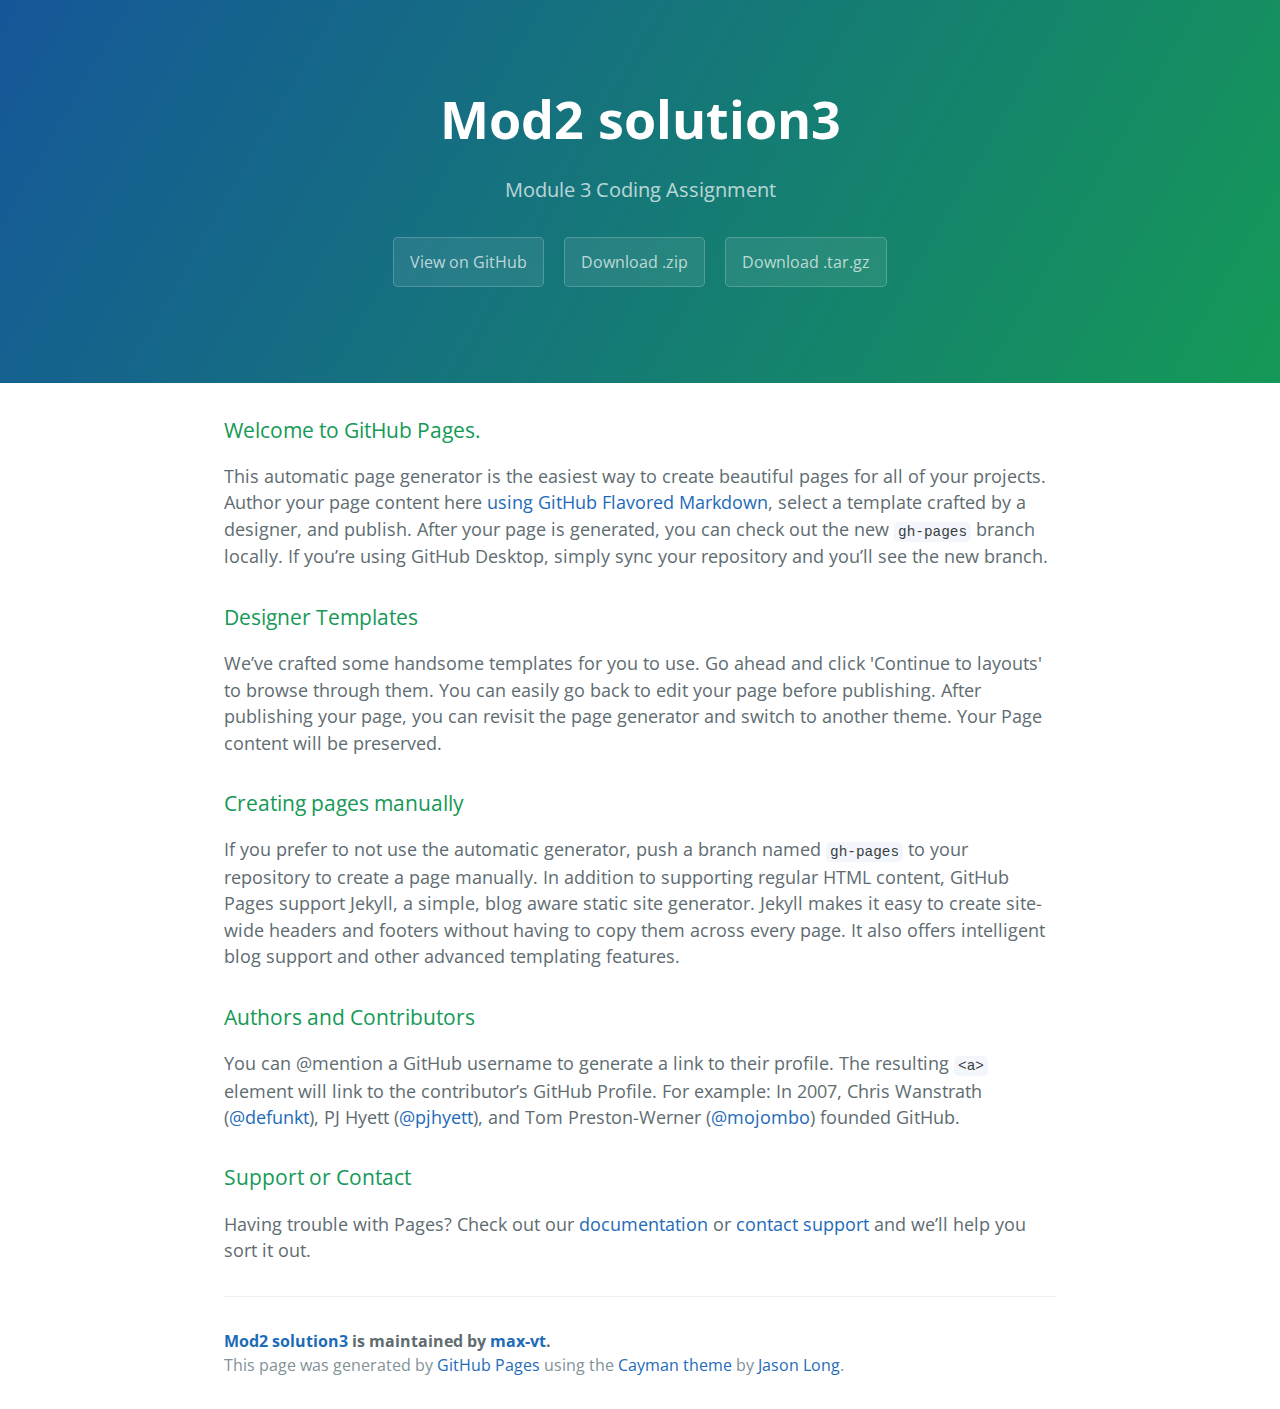
==== index.html @ 75e05ac4 "Create gh-pages branch via GitHub" ====
<!DOCTYPE html>
<html lang="en-us">
  <head>
    <meta charset="UTF-8">
    <title>Mod2 solution3 by max-vt</title>
    <meta name="viewport" content="width=device-width, initial-scale=1">
    <link rel="stylesheet" type="text/css" href="stylesheets/normalize.css" media="screen">
    <link href='https://fonts.googleapis.com/css?family=Open+Sans:400,700' rel='stylesheet' type='text/css'>
    <link rel="stylesheet" type="text/css" href="stylesheets/stylesheet.css" media="screen">
    <link rel="stylesheet" type="text/css" href="stylesheets/github-light.css" media="screen">
  </head>
  <body>
    <section class="page-header">
      <h1 class="project-name">Mod2 solution3</h1>
      <h2 class="project-tagline">Module 3 Coding Assignment</h2>
      <a href="https://github.com/max-vt/mod2_solution3" class="btn">View on GitHub</a>
      <a href="https://github.com/max-vt/mod2_solution3/zipball/master" class="btn">Download .zip</a>
      <a href="https://github.com/max-vt/mod2_solution3/tarball/master" class="btn">Download .tar.gz</a>
    </section>

    <section class="main-content">
      <h3>
<a id="welcome-to-github-pages" class="anchor" href="#welcome-to-github-pages" aria-hidden="true"><span aria-hidden="true" class="octicon octicon-link"></span></a>Welcome to GitHub Pages.</h3>

<p>This automatic page generator is the easiest way to create beautiful pages for all of your projects. Author your page content here <a href="https://guides.github.com/features/mastering-markdown/">using GitHub Flavored Markdown</a>, select a template crafted by a designer, and publish. After your page is generated, you can check out the new <code>gh-pages</code> branch locally. If you’re using GitHub Desktop, simply sync your repository and you’ll see the new branch.</p>

<h3>
<a id="designer-templates" class="anchor" href="#designer-templates" aria-hidden="true"><span aria-hidden="true" class="octicon octicon-link"></span></a>Designer Templates</h3>

<p>We’ve crafted some handsome templates for you to use. Go ahead and click 'Continue to layouts' to browse through them. You can easily go back to edit your page before publishing. After publishing your page, you can revisit the page generator and switch to another theme. Your Page content will be preserved.</p>

<h3>
<a id="creating-pages-manually" class="anchor" href="#creating-pages-manually" aria-hidden="true"><span aria-hidden="true" class="octicon octicon-link"></span></a>Creating pages manually</h3>

<p>If you prefer to not use the automatic generator, push a branch named <code>gh-pages</code> to your repository to create a page manually. In addition to supporting regular HTML content, GitHub Pages support Jekyll, a simple, blog aware static site generator. Jekyll makes it easy to create site-wide headers and footers without having to copy them across every page. It also offers intelligent blog support and other advanced templating features.</p>

<h3>
<a id="authors-and-contributors" class="anchor" href="#authors-and-contributors" aria-hidden="true"><span aria-hidden="true" class="octicon octicon-link"></span></a>Authors and Contributors</h3>

<p>You can @mention a GitHub username to generate a link to their profile. The resulting <code>&lt;a&gt;</code> element will link to the contributor’s GitHub Profile. For example: In 2007, Chris Wanstrath (<a href="https://github.com/defunkt" class="user-mention">@defunkt</a>), PJ Hyett (<a href="https://github.com/pjhyett" class="user-mention">@pjhyett</a>), and Tom Preston-Werner (<a href="https://github.com/mojombo" class="user-mention">@mojombo</a>) founded GitHub.</p>

<h3>
<a id="support-or-contact" class="anchor" href="#support-or-contact" aria-hidden="true"><span aria-hidden="true" class="octicon octicon-link"></span></a>Support or Contact</h3>

<p>Having trouble with Pages? Check out our <a href="https://help.github.com/pages">documentation</a> or <a href="https://github.com/contact">contact support</a> and we’ll help you sort it out.</p>

      <footer class="site-footer">
        <span class="site-footer-owner"><a href="https://github.com/max-vt/mod2_solution3">Mod2 solution3</a> is maintained by <a href="https://github.com/max-vt">max-vt</a>.</span>

        <span class="site-footer-credits">This page was generated by <a href="https://pages.github.com">GitHub Pages</a> using the <a href="https://github.com/jasonlong/cayman-theme">Cayman theme</a> by <a href="https://twitter.com/jasonlong">Jason Long</a>.</span>
      </footer>

    </section>

  
  </body>
</html>
---- stylesheets/stylesheet.css ----
* {
  box-sizing: border-box; }

body {
  padding: 0;
  margin: 0;
  font-family: "Open Sans", "Helvetica Neue", Helvetica, Arial, sans-serif;
  font-size: 16px;
  line-height: 1.5;
  color: #606c71; }

a {
  color: #1e6bb8;
  text-decoration: none; }
  a:hover {
    text-decoration: underline; }

.btn {
  display: inline-block;
  margin-bottom: 1rem;
  color: rgba(255, 255, 255, 0.7);
  background-color: rgba(255, 255, 255, 0.08);
  border-color: rgba(255, 255, 255, 0.2);
  border-style: solid;
  border-width: 1px;
  border-radius: 0.3rem;
  transition: color 0.2s, background-color 0.2s, border-color 0.2s; }
  .btn + .btn {
    margin-left: 1rem; }

.btn:hover {
  color: rgba(255, 255, 255, 0.8);
  text-decoration: none;
  background-color: rgba(255, 255, 255, 0.2);
  border-color: rgba(255, 255, 255, 0.3); }

@media screen and (min-width: 64em) {
  .btn {
    padding: 0.75rem 1rem; } }

@media screen and (min-width: 42em) and (max-width: 64em) {
  .btn {
    padding: 0.6rem 0.9rem;
    font-size: 0.9rem; } }

@media screen and (max-width: 42em) {
  .btn {
    display: block;
    width: 100%;
    padding: 0.75rem;
    font-size: 0.9rem; }
    .btn + .btn {
      margin-top: 1rem;
      margin-left: 0; } }

.page-header {
  color: #fff;
  text-align: center;
  background-color: #159957;
  background-image: linear-gradient(120deg, #155799, #159957); }

@media screen and (min-width: 64em) {
  .page-header {
    padding: 5rem 6rem; } }

@media screen and (min-width: 42em) and (max-width: 64em) {
  .page-header {
    padding: 3rem 4rem; } }

@media screen and (max-width: 42em) {
  .page-header {
    padding: 2rem 1rem; } }

.project-name {
  margin-top: 0;
  margin-bottom: 0.1rem; }

@media screen and (min-width: 64em) {
  .project-name {
    font-size: 3.25rem; } }

@media screen and (min-width: 42em) and (max-width: 64em) {
  .project-name {
    font-size: 2.25rem; } }

@media screen and (max-width: 42em) {
  .project-name {
    font-size: 1.75rem; } }

.project-tagline {
  margin-bottom: 2rem;
  font-weight: normal;
  opacity: 0.7; }

@media screen and (min-width: 64em) {
  .project-tagline {
    font-size: 1.25rem; } }

@media screen and (min-width: 42em) and (max-width: 64em) {
  .project-tagline {
    font-size: 1.15rem; } }

@media screen and (max-width: 42em) {
  .project-tagline {
    font-size: 1rem; } }

.main-content :first-child {
  margin-top: 0; }
.main-content img {
  max-width: 100%; }
.main-content h1, .main-content h2, .main-content h3, .main-content h4, .main-content h5, .main-content h6 {
  margin-top: 2rem;
  margin-bottom: 1rem;
  font-weight: normal;
  color: #159957; }
.main-content p {
  margin-bottom: 1em; }
.main-content code {
  padding: 2px 4px;
  font-family: Consolas, "Liberation Mono", Menlo, Courier, monospace;
  font-size: 0.9rem;
  color: #383e41;
  background-color: #f3f6fa;
  border-radius: 0.3rem; }
.main-content pre {
  padding: 0.8rem;
  margin-top: 0;
  margin-bottom: 1rem;
  font: 1rem Consolas, "Liberation Mono", Menlo, Courier, monospace;
  color: #567482;
  word-wrap: normal;
  background-color: #f3f6fa;
  border: solid 1px #dce6f0;
  border-radius: 0.3rem; }
  .main-content pre > code {
    padding: 0;
    margin: 0;
    font-size: 0.9rem;
    color: #567482;
    word-break: normal;
    white-space: pre;
    background: transparent;
    border: 0; }
.main-content .highlight {
  margin-bottom: 1rem; }
  .main-content .highlight pre {
    margin-bottom: 0;
    word-break: normal; }
.main-content .highlight pre, .main-content pre {
  padding: 0.8rem;
  overflow: auto;
  font-size: 0.9rem;
  line-height: 1.45;
  border-radius: 0.3rem; }
.main-content pre code, .main-content pre tt {
  display: inline;
  max-width: initial;
  padding: 0;
  margin: 0;
  overflow: initial;
  line-height: inherit;
  word-wrap: normal;
  background-color: transparent;
  border: 0; }
  .main-content pre code:before, .main-content pre code:after, .main-content pre tt:before, .main-content pre tt:after {
    content: normal; }
.main-content ul, .main-content ol {
  margin-top: 0; }
.main-content blockquote {
  padding: 0 1rem;
  margin-left: 0;
  color: #819198;
  border-left: 0.3rem solid #dce6f0; }
  .main-content blockquote > :first-child {
    margin-top: 0; }
  .main-content blockquote > :last-child {
    margin-bottom: 0; }
.main-content table {
  display: block;
  width: 100%;
  overflow: auto;
  word-break: normal;
  word-break: keep-all; }
  .main-content table th {
    font-weight: bold; }
  .main-content table th, .main-content table td {
    padding: 0.5rem 1rem;
    border: 1px solid #e9ebec; }
.main-content dl {
  padding: 0; }
  .main-content dl dt {
    padding: 0;
    margin-top: 1rem;
    font-size: 1rem;
    font-weight: bold; }
  .main-content dl dd {
    padding: 0;
    margin-bottom: 1rem; }
.main-content hr {
  height: 2px;
  padding: 0;
  margin: 1rem 0;
  background-color: #eff0f1;
  border: 0; }

@media screen and (min-width: 64em) {
  .main-content {
    max-width: 64rem;
    padding: 2rem 6rem;
    margin: 0 auto;
    font-size: 1.1rem; } }

@media screen and (min-width: 42em) and (max-width: 64em) {
  .main-content {
    padding: 2rem 4rem;
    font-size: 1.1rem; } }

@media screen and (max-width: 42em) {
  .main-content {
    padding: 2rem 1rem;
    font-size: 1rem; } }

.site-footer {
  padding-top: 2rem;
  margin-top: 2rem;
  border-top: solid 1px #eff0f1; }

.site-footer-owner {
  display: block;
  font-weight: bold; }

.site-footer-credits {
  color: #819198; }

@media screen and (min-width: 64em) {
  .site-footer {
    font-size: 1rem; } }

@media screen and (min-width: 42em) and (max-width: 64em) {
  .site-footer {
    font-size: 1rem; } }

@media screen and (max-width: 42em) {
  .site-footer {
    font-size: 0.9rem; } }
---- stylesheets/github-light.css ----
/*
The MIT License (MIT)

Copyright (c) 2016 GitHub, Inc.

Permission is hereby granted, free of charge, to any person obtaining a copy
of this software and associated documentation files (the "Software"), to deal
in the Software without restriction, including without limitation the rights
to use, copy, modify, merge, publish, distribute, sublicense, and/or sell
copies of the Software, and to permit persons to whom the Software is
furnished to do so, subject to the following conditions:

The above copyright notice and this permission notice shall be included in all
copies or substantial portions of the Software.

THE SOFTWARE IS PROVIDED "AS IS", WITHOUT WARRANTY OF ANY KIND, EXPRESS OR
IMPLIED, INCLUDING BUT NOT LIMITED TO THE WARRANTIES OF MERCHANTABILITY,
FITNESS FOR A PARTICULAR PURPOSE AND NONINFRINGEMENT. IN NO EVENT SHALL THE
AUTHORS OR COPYRIGHT HOLDERS BE LIABLE FOR ANY CLAIM, DAMAGES OR OTHER
LIABILITY, WHETHER IN AN ACTION OF CONTRACT, TORT OR OTHERWISE, ARISING FROM,
OUT OF OR IN CONNECTION WITH THE SOFTWARE OR THE USE OR OTHER DEALINGS IN THE
SOFTWARE.

*/

.pl-c /* comment */ {
  color: #969896;
}

.pl-c1 /* constant, variable.other.constant, support, meta.property-name, support.constant, support.variable, meta.module-reference, markup.raw, meta.diff.header */,
.pl-s .pl-v /* string variable */ {
  color: #0086b3;
}

.pl-e /* entity */,
.pl-en /* entity.name */ {
  color: #795da3;
}

.pl-smi /* variable.parameter.function, storage.modifier.package, storage.modifier.import, storage.type.java, variable.other */,
.pl-s .pl-s1 /* string source */ {
  color: #333;
}

.pl-ent /* entity.name.tag */ {
  color: #63a35c;
}

.pl-k /* keyword, storage, storage.type */ {
  color: #a71d5d;
}

.pl-s /* string */,
.pl-pds /* punctuation.definition.string, string.regexp.character-class */,
.pl-s .pl-pse .pl-s1 /* string punctuation.section.embedded source */,
.pl-sr /* string.regexp */,
.pl-sr .pl-cce /* string.regexp constant.character.escape */,
.pl-sr .pl-sre /* string.regexp source.ruby.embedded */,
.pl-sr .pl-sra /* string.regexp string.regexp.arbitrary-repitition */ {
  color: #183691;
}

.pl-v /* variable */ {
  color: #ed6a43;
}

.pl-id /* invalid.deprecated */ {
  color: #b52a1d;
}

.pl-ii /* invalid.illegal */ {
  color: #f8f8f8;
  background-color: #b52a1d;
}

.pl-sr .pl-cce /* string.regexp constant.character.escape */ {
  font-weight: bold;
  color: #63a35c;
}

.pl-ml /* markup.list */ {
  color: #693a17;
}

.pl-mh /* markup.heading */,
.pl-mh .pl-en /* markup.heading entity.name */,
.pl-ms /* meta.separator */ {
  font-weight: bold;
  color: #1d3e81;
}

.pl-mq /* markup.quote */ {
  color: #008080;
}

.pl-mi /* markup.italic */ {
  font-style: italic;
  color: #333;
}

.pl-mb /* markup.bold */ {
  font-weight: bold;
  color: #333;
}

.pl-md /* markup.deleted, meta.diff.header.from-file */ {
  color: #bd2c00;
  background-color: #ffecec;
}

.pl-mi1 /* markup.inserted, meta.diff.header.to-file */ {
  color: #55a532;
  background-color: #eaffea;
}

.pl-mdr /* meta.diff.range */ {
  font-weight: bold;
  color: #795da3;
}

.pl-mo /* meta.output */ {
  color: #1d3e81;
}
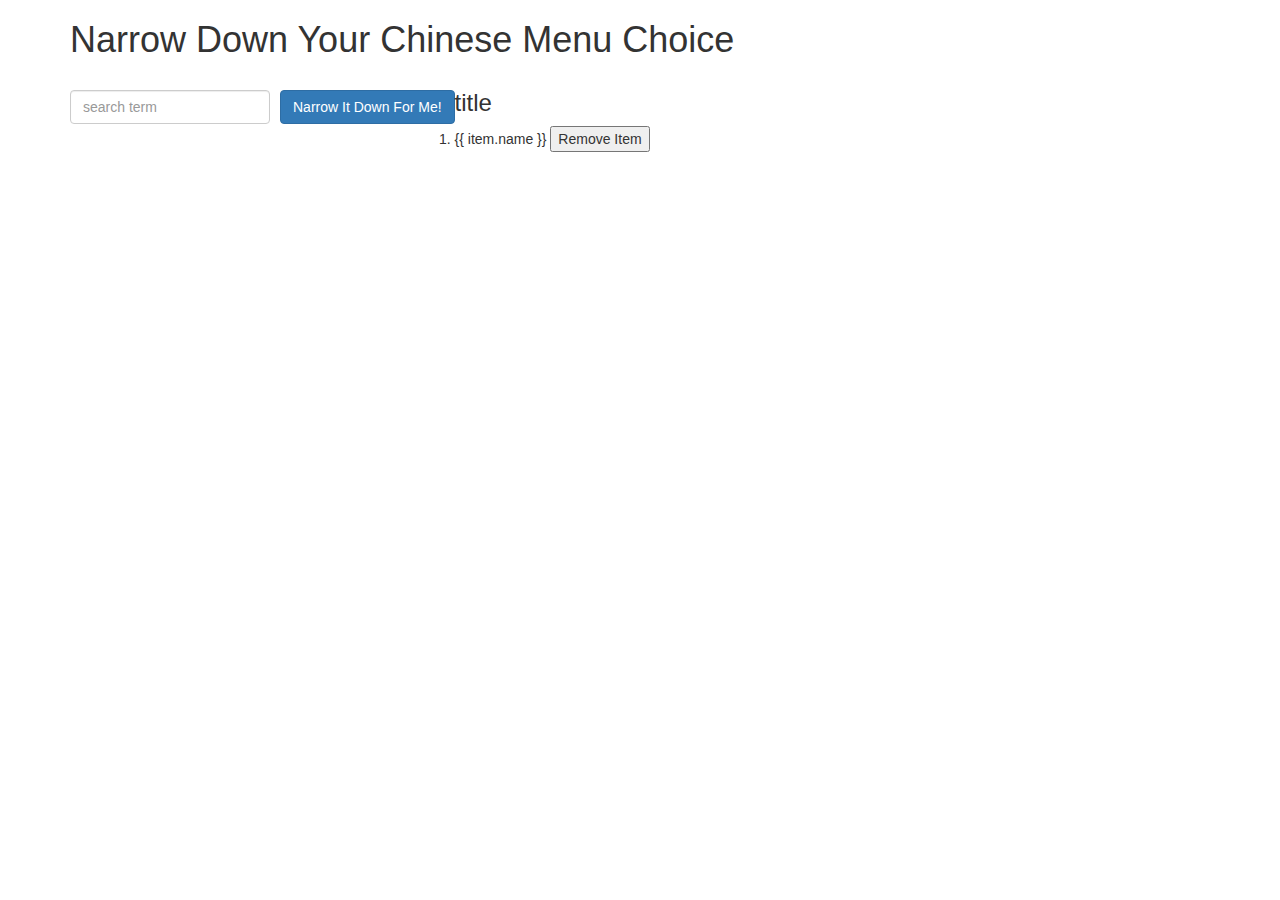
==== commit 07e9322a: "Add files via upload" ====
--- a/index.html
+++ b/index.html
@@ -1,57 +1,29 @@
-<!DOCTYPE html>
-<html lang="en-us">
+<!doctype html>
+<html lang="en" ng-app="NarrowItDownApp">
   <head>
-    <meta charset="UTF-8">
-    <title>Mod2 solution3 by max-vt</title>
+    <title>Narrow Down Your Menu Choice</title>
     <meta name="viewport" content="width=device-width, initial-scale=1">
-    <link rel="stylesheet" type="text/css" href="stylesheets/normalize.css" media="screen">
-    <link href='https://fonts.googleapis.com/css?family=Open+Sans:400,700' rel='stylesheet' type='text/css'>
-    <link rel="stylesheet" type="text/css" href="stylesheets/stylesheet.css" media="screen">
-    <link rel="stylesheet" type="text/css" href="stylesheets/github-light.css" media="screen">
+    <link rel="stylesheet" href="styles/bootstrap.min.css">
+    <link rel="stylesheet" href="styles/styles.css">
   </head>
-  <body>
-    <section class="page-header">
-      <h1 class="project-name">Mod2 solution3</h1>
-      <h2 class="project-tagline">Module 3 Coding Assignment</h2>
-      <a href="https://github.com/max-vt/mod2_solution3" class="btn">View on GitHub</a>
-      <a href="https://github.com/max-vt/mod2_solution3/zipball/master" class="btn">Download .zip</a>
-      <a href="https://github.com/max-vt/mod2_solution3/tarball/master" class="btn">Download .tar.gz</a>
-    </section>
+<body>
+   <div class="container" ng-controller="NarrowItDownController as list">
+    <h1>Narrow Down Your Chinese Menu Choice</h1>
 
-    <section class="main-content">
-      <h3>
-<a id="welcome-to-github-pages" class="anchor" href="#welcome-to-github-pages" aria-hidden="true"><span aria-hidden="true" class="octicon octicon-link"></span></a>Welcome to GitHub Pages.</h3>
+    <div class="form-group">
+      <input type="text" placeholder="search term" class="form-control">
+    </div>
+    <div class="form-group narrow-button">
+      <button class="btn btn-primary">Narrow It Down For Me!</button>
+    </div>
 
-<p>This automatic page generator is the easiest way to create beautiful pages for all of your projects. Author your page content here <a href="https://guides.github.com/features/mastering-markdown/">using GitHub Flavored Markdown</a>, select a template crafted by a designer, and publish. After your page is generated, you can check out the new <code>gh-pages</code> branch locally. If you’re using GitHub Desktop, simply sync your repository and you’ll see the new branch.</p>
+    <!-- Bonus loader (see Bonus section of the assignment) -->
+    <items-loader-indicator></items-loader-indicator>
 
-<h3>
-<a id="designer-templates" class="anchor" href="#designer-templates" aria-hidden="true"><span aria-hidden="true" class="octicon octicon-link"></span></a>Designer Templates</h3>
-
-<p>We’ve crafted some handsome templates for you to use. Go ahead and click 'Continue to layouts' to browse through them. You can easily go back to edit your page before publishing. After publishing your page, you can revisit the page generator and switch to another theme. Your Page content will be preserved.</p>
-
-<h3>
-<a id="creating-pages-manually" class="anchor" href="#creating-pages-manually" aria-hidden="true"><span aria-hidden="true" class="octicon octicon-link"></span></a>Creating pages manually</h3>
-
-<p>If you prefer to not use the automatic generator, push a branch named <code>gh-pages</code> to your repository to create a page manually. In addition to supporting regular HTML content, GitHub Pages support Jekyll, a simple, blog aware static site generator. Jekyll makes it easy to create site-wide headers and footers without having to copy them across every page. It also offers intelligent blog support and other advanced templating features.</p>
-
-<h3>
-<a id="authors-and-contributors" class="anchor" href="#authors-and-contributors" aria-hidden="true"><span aria-hidden="true" class="octicon octicon-link"></span></a>Authors and Contributors</h3>
-
-<p>You can @mention a GitHub username to generate a link to their profile. The resulting <code>&lt;a&gt;</code> element will link to the contributor’s GitHub Profile. For example: In 2007, Chris Wanstrath (<a href="https://github.com/defunkt" class="user-mention">@defunkt</a>), PJ Hyett (<a href="https://github.com/pjhyett" class="user-mention">@pjhyett</a>), and Tom Preston-Werner (<a href="https://github.com/mojombo" class="user-mention">@mojombo</a>) founded GitHub.</p>
-
-<h3>
-<a id="support-or-contact" class="anchor" href="#support-or-contact" aria-hidden="true"><span aria-hidden="true" class="octicon octicon-link"></span></a>Support or Contact</h3>
-
-<p>Having trouble with Pages? Check out our <a href="https://help.github.com/pages">documentation</a> or <a href="https://github.com/contact">contact support</a> and we’ll help you sort it out.</p>
-
-      <footer class="site-footer">
-        <span class="site-footer-owner"><a href="https://github.com/max-vt/mod2_solution3">Mod2 solution3</a> is maintained by <a href="https://github.com/max-vt">max-vt</a>.</span>
-
-        <span class="site-footer-credits">This page was generated by <a href="https://pages.github.com">GitHub Pages</a> using the <a href="https://github.com/jasonlong/cayman-theme">Cayman theme</a> by <a href="https://twitter.com/jasonlong">Jason Long</a>.</span>
-      </footer>
-
-    </section>
-
-  
-  </body>
+    <!-- found-items should be implemented as a component -->
+    <found-items found-items="...." on-remove="...."></found-items>
+  </div>
+<script src="angular.min.js"></script>
+<script src="app.js"></script>
+</body>
 </html>
--- a/styles/styles.css
+++ b/styles/styles.css
@@ -0,0 +1,52 @@
+h1 {
+  margin-bottom: 30px;
+}
+input[type="text"] {
+  width: 200px;
+  float: left;
+}
+.narrow-button {
+  float: left;
+  margin-left: 10px;
+}
+.loader {
+  display: none;
+  margin-left: 5px;
+  font-size: 10px;
+  float: left;
+  border-top: 1.1em solid rgba(147, 147, 147, 0.2);
+  border-right: 1.1em solid rgba(147, 147, 147, 0.2);
+  border-bottom: 1.1em solid rgba(147, 147, 147, 0.2);
+  border-left: 1.1em solid #676767;
+  -webkit-transform: translateZ(0);
+  -ms-transform: translateZ(0);
+  transform: translateZ(0);
+  -webkit-animation: load8 1.1s infinite linear;
+  animation: load8 1.1s infinite linear;
+}
+.loader,
+.loader:after {
+  border-radius: 50%;
+  width: 3em;
+  height: 3em;
+}
+@-webkit-keyframes load8 {
+  0% {
+    -webkit-transform: rotate(0deg);
+    transform: rotate(0deg);
+  }
+  100% {
+    -webkit-transform: rotate(360deg);
+    transform: rotate(360deg);
+  }
+}
+@keyframes load8 {
+  0% {
+    -webkit-transform: rotate(0deg);
+    transform: rotate(0deg);
+  }
+  100% {
+    -webkit-transform: rotate(360deg);
+    transform: rotate(360deg);
+  }
+}
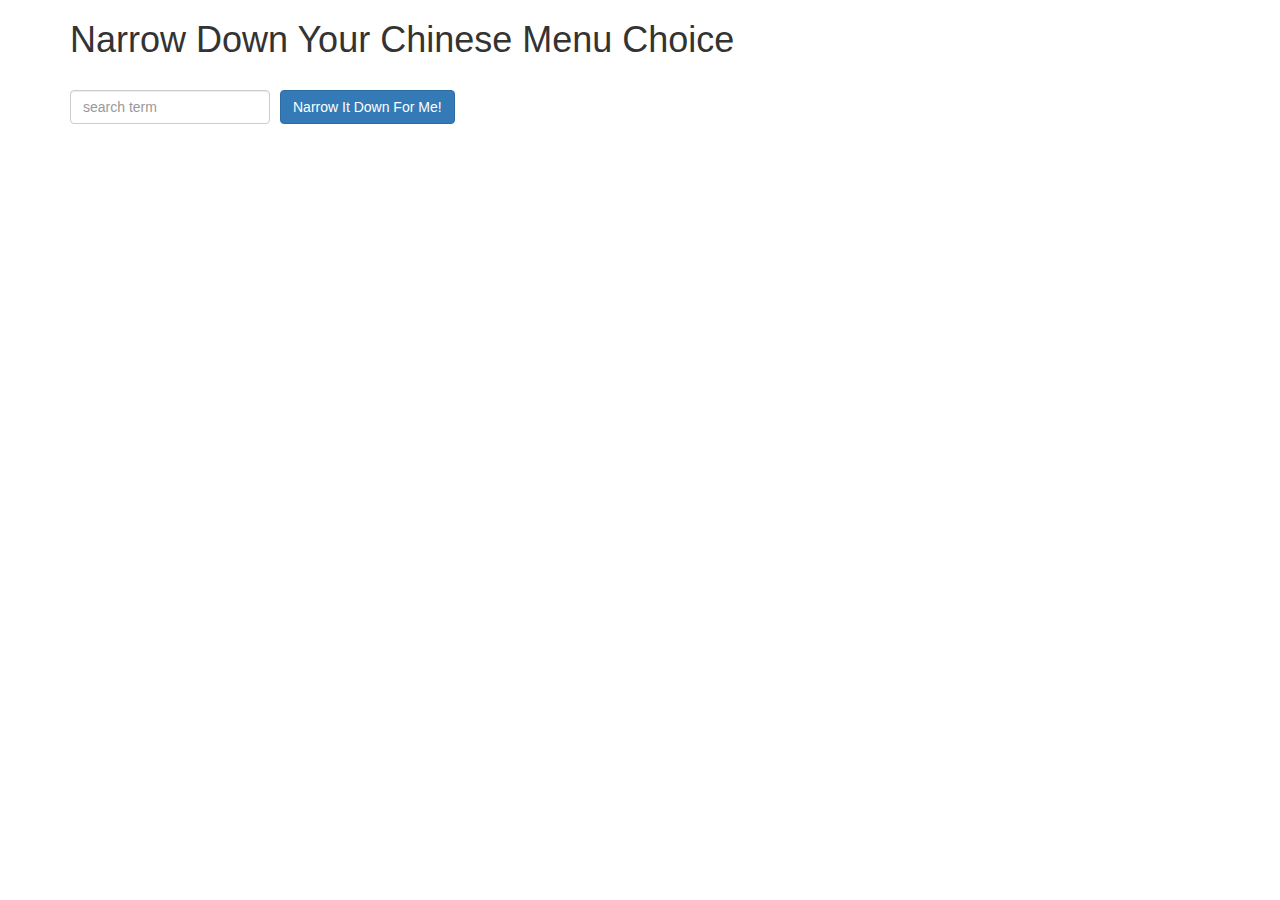
==== commit 33bf92ff: "Add files via upload" ====
--- a/index.html
+++ b/index.html
@@ -11,17 +11,17 @@
     <h1>Narrow Down Your Chinese Menu Choice</h1>
 
     <div class="form-group">
-      <input type="text" placeholder="search term" class="form-control">
+      <input type="text" placeholder="search term" class="form-control" ng-model="list.searchTerm">
     </div>
     <div class="form-group narrow-button">
-      <button class="btn btn-primary">Narrow It Down For Me!</button>
+      <button class="btn btn-primary" ng-click="list.showItems()">Narrow It Down For Me!</button>
     </div>
 
     <!-- Bonus loader (see Bonus section of the assignment) -->
     <items-loader-indicator></items-loader-indicator>
 
     <!-- found-items should be implemented as a component -->
-    <found-items found-items="...." on-remove="...."></found-items>
+    <found-items found="list.found" on-remove="list.removeItem(index)"></found-items>
   </div>
 <script src="angular.min.js"></script>
 <script src="app.js"></script>
--- a/styles/styles.css
+++ b/styles/styles.css
@@ -50,3 +50,25 @@
     transform: rotate(360deg);
   }
 }
+
+.found-list {
+  display: inline-block;
+  width: 100%;
+}
+.found-list ol {
+  width: 60%;
+}
+.found-list li {
+    position: relative;
+}
+.found-list h3 {
+    font-size: 20px;
+}
+.found-list button {
+    position: absolute;
+    right: 0;
+    top: 0;
+}
+.found-list .empty-list {
+  font-size: 20px;
+}